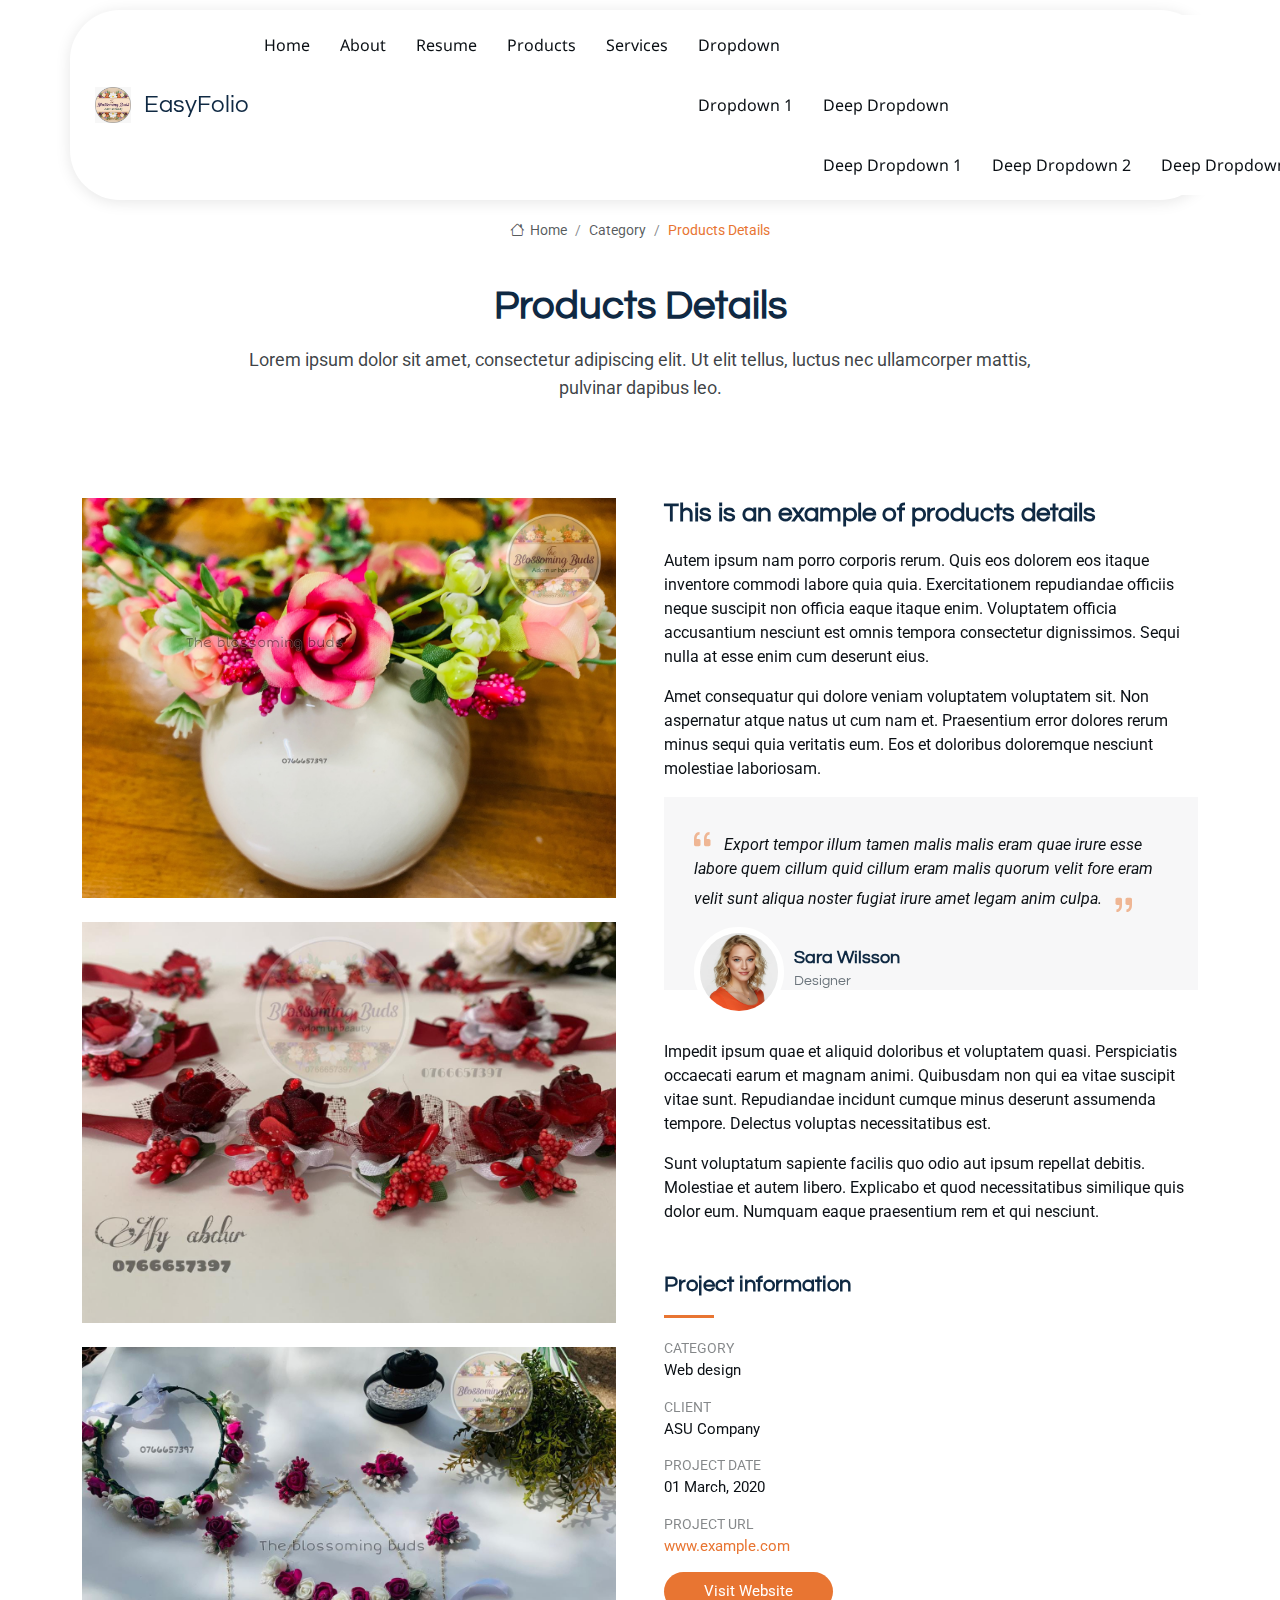
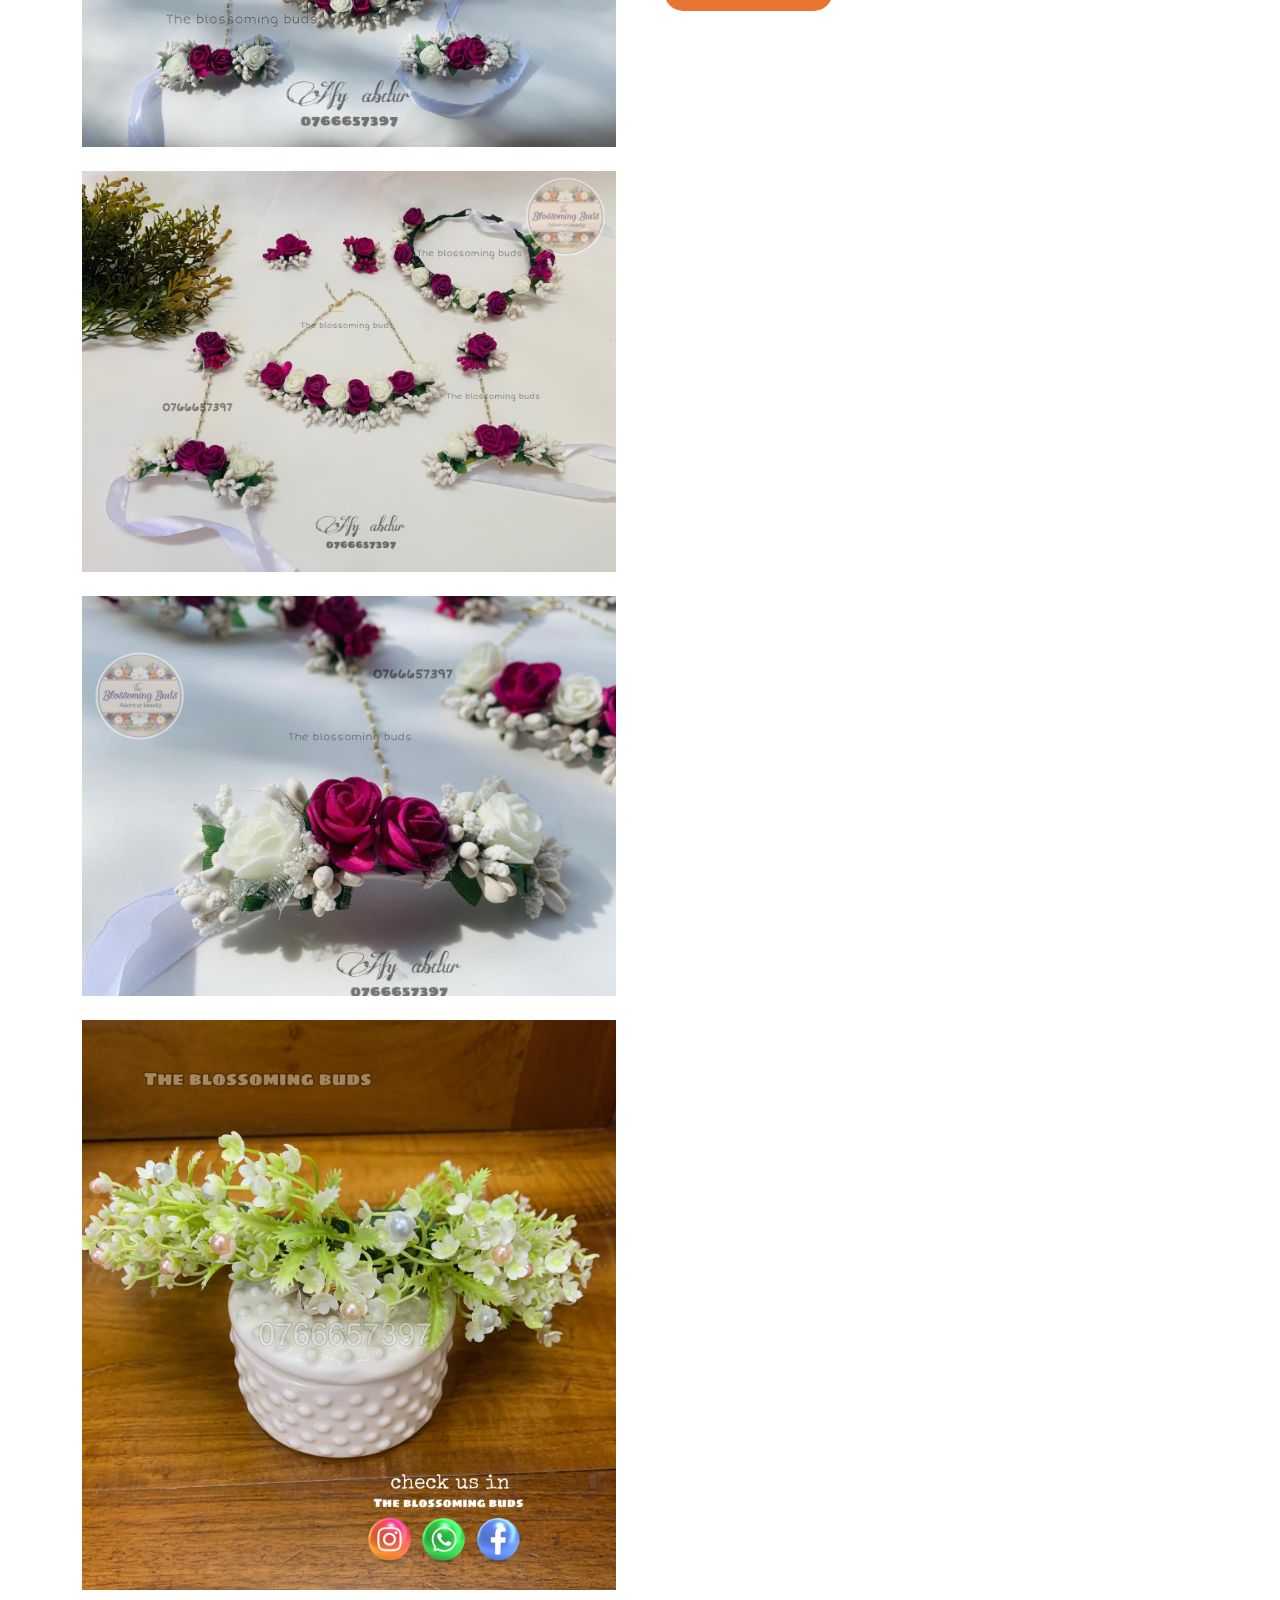
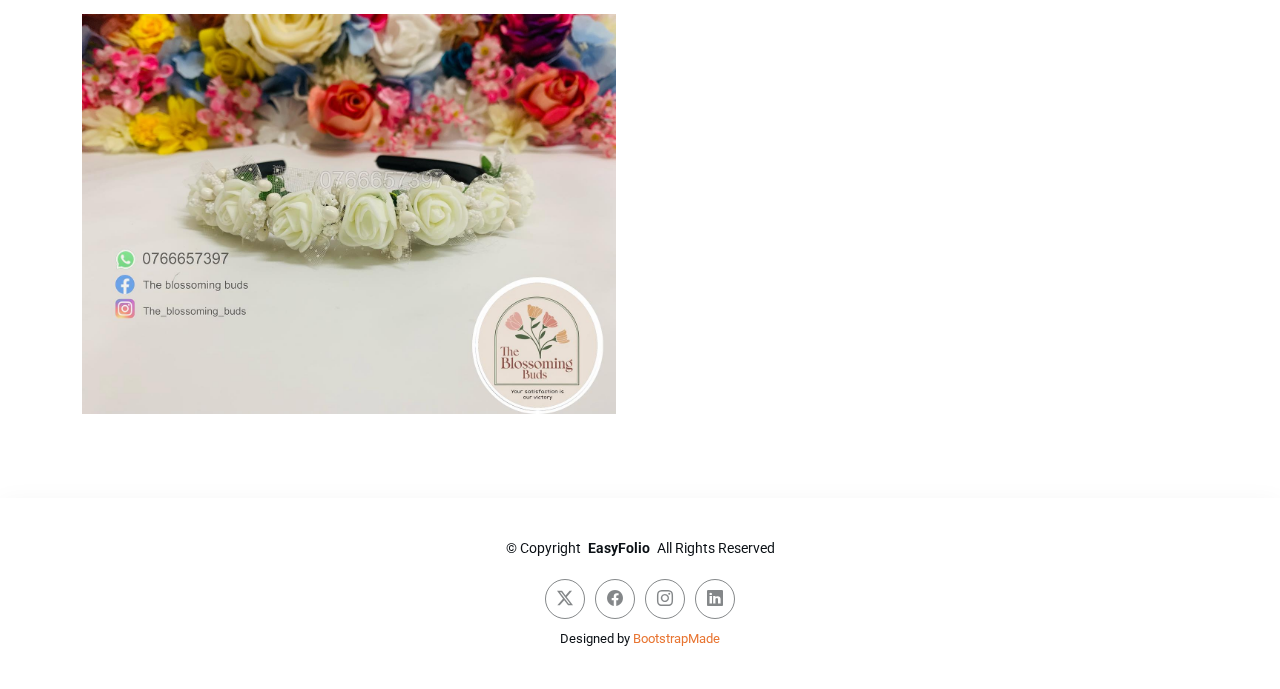
==== products-details.html @ 827fc90b "style updated" ====
<!DOCTYPE html>
<html lang="en">

<head>
  <meta charset="utf-8">
  <meta content="width=device-width, initial-scale=1.0" name="viewport">
  <title>The Blossoming Buds</title>
  <meta name="description" content="">
  <meta name="keywords" content="">

  <!-- Favicons -->
  <link href="assets/img/Icon.jpg" rel="icon">

  <!-- Fonts -->
  <link href="https://fonts.googleapis.com" rel="preconnect">
  <link href="https://fonts.gstatic.com" rel="preconnect" crossorigin>
  <link href="https://fonts.googleapis.com/css2?family=Roboto:ital,wght@0,100;0,300;0,400;0,500;0,700;0,900;1,100;1,300;1,400;1,500;1,700;1,900&family=Noto+Sans:ital,wght@0,100;0,200;0,300;0,400;0,500;0,600;0,700;0,800;0,900;1,100;1,200;1,300;1,400;1,500;1,600;1,700;1,800;1,900&family=Questrial:wght@400&display=swap" rel="stylesheet">

  <!-- Vendor CSS Files -->
  <link href="assets/vendor/bootstrap/css/bootstrap.min.css" rel="stylesheet">
  <link href="assets/vendor/bootstrap-icons/bootstrap-icons.css" rel="stylesheet">
  <link href="assets/vendor/aos/aos.css" rel="stylesheet">
  <link href="assets/vendor/glightbox/css/glightbox.min.css" rel="stylesheet">
  <link href="assets/vendor/swiper/swiper-bundle.min.css" rel="stylesheet">

  <!-- Main CSS File -->
  <link href="assets/css/main.css" rel="stylesheet">

</head>

<body class="products">

  <header id="header" class="header d-flex align-items-center sticky-top">
    <div class="header-container container-fluid container-xl position-relative d-flex align-items-center justify-content-between">

      <a href="index.html" class="logo d-flex align-items-center me-auto me-xl-0">
        <img src="assets/img/Icon.jpg" alt="">
        <h1 class="sitename">EasyFolio</h1>
      </a>

      <nav id="navmenu" class="navmenu">
        <ul>
          <li><a href="#hero">Home</a></li>
          <li><a href="#about">About</a></li>
          <li><a href="#resume">Resume</a></li>
          <li><a href="#products">Products</a></li>
          <li><a href="#services">Services</a></li>
          <li class="dropdown"><a href="#"><span>Dropdown</span> <i class="bi bi-chevron-down toggle-dropdown"></i></a>
            <ul>
              <li><a href="#">Dropdown 1</a></li>
              <li class="dropdown"><a href="#"><span>Deep Dropdown</span> <i class="bi bi-chevron-down toggle-dropdown"></i></a>
                <ul>
                  <li><a href="#">Deep Dropdown 1</a></li>
                  <li><a href="#">Deep Dropdown 2</a></li>
                  <li><a href="#">Deep Dropdown 3</a></li>
                  <li><a href="#">Deep Dropdown 4</a></li>
                  <li><a href="#">Deep Dropdown 5</a></li>
                </ul>
              </li>
              <li><a href="#">Dropdown 2</a></li>
              <li><a href="#">Dropdown 3</a></li>
              <li><a href="#">Dropdown 4</a></li>
            </ul>
          </li>
          <li><a href="#contact">Contact</a></li>
        </ul>
        <i class="mobile-nav-toggle d-xl-none bi bi-list"></i>
      </nav>

      <div class="header-social-links">
        <a href="#" class="twitter"><i class="bi bi-twitter-x"></i></a>
        <a href="#" class="facebook"><i class="bi bi-facebook"></i></a>
        <a href="#" class="instagram"><i class="bi bi-instagram"></i></a>
        <a href="#" class="linkedin"><i class="bi bi-linkedin"></i></a>
      </div>

    </div>
  </header>

  <main class="main">

    <!-- Page Title -->
    <div class="page-title">
      <div class="breadcrumbs">
        <nav aria-label="breadcrumb">
          <ol class="breadcrumb">
            <li class="breadcrumb-item"><a href="#"><i class="bi bi-house"></i> Home</a></li>
            <li class="breadcrumb-item"><a href="#">Category</a></li>
            <li class="breadcrumb-item active current">Products Details</li>
          </ol>
        </nav>
      </div>

      <div class="title-wrapper">
        <h1>Products Details</h1>
        <p>Lorem ipsum dolor sit amet, consectetur adipiscing elit. Ut elit tellus, luctus nec ullamcorper mattis, pulvinar dapibus leo.</p>
      </div>
    </div><!-- End Page Title -->

    <!-- products Details Section -->
    <section id="products-details" class="products-details section">

      <div class="container" data-aos="fade-up">

        <div class="row gy-4 g-lg-5">
          <div class="col-lg-6">
            <img src="assets/img/products/Floral-Crowns-02.jpg" class="img-fluid mb-4" alt="">
            <img src="assets/img/products/Floral-Jewellery-01.jpg" class="img-fluid mb-4" alt="">
            <img src="assets/img/products/Floral-Jewellery-02.jpg" class="img-fluid mb-4" alt="">
            <img src="assets/img/products/Floral-Jewellery-03.jpg" class="img-fluid mb-4" alt="">
            <img src="assets/img/products/Floral-Jewellery.jpg" class="img-fluid mb-4" alt="">
            <img src="assets/img/products/Flroal-Crown-01.jpg" class="img-fluid mb-4" alt="">
            <img src="assets/img/products/Hair-Band-01.jpg" class="img-fluid mb-4" alt="">
          </div>

          <div class="col-lg-6">

            <div class="position-sticky" style="top: 40px">
              <div class="products-description">
                <h2>This is an example of products details</h2>
                <p>
                  Autem ipsum nam porro corporis rerum. Quis eos dolorem eos itaque inventore commodi labore quia quia. Exercitationem repudiandae officiis neque suscipit non officia eaque itaque enim. Voluptatem officia accusantium nesciunt est omnis tempora consectetur dignissimos. Sequi nulla at esse enim cum deserunt eius.
                </p>
                <p>
                  Amet consequatur qui dolore veniam voluptatem voluptatem sit. Non aspernatur atque natus ut cum nam et. Praesentium error dolores rerum minus sequi quia veritatis eum. Eos et doloribus doloremque nesciunt molestiae laboriosam.
                </p>

                <div class="testimonial-item">
                  <p>
                    <i class="bi bi-quote quote-icon-left"></i>
                    <span>Export tempor illum tamen malis malis eram quae irure esse labore quem cillum quid cillum eram malis quorum velit fore eram velit sunt aliqua noster fugiat irure amet legam anim culpa.</span>
                    <i class="bi bi-quote quote-icon-right"></i>
                  </p>
                  <div>
                    <img src="assets/img/person/person-f-5.webp" class="testimonial-img" alt="">
                    <h3>Sara Wilsson</h3>
                    <h4>Designer</h4>
                  </div>
                </div>

                <p>
                  Impedit ipsum quae et aliquid doloribus et voluptatem quasi. Perspiciatis occaecati earum et magnam animi. Quibusdam non qui ea vitae suscipit vitae sunt. Repudiandae incidunt cumque minus deserunt assumenda tempore. Delectus voluptas necessitatibus est.
                </p>

                <p>
                  Sunt voluptatum sapiente facilis quo odio aut ipsum repellat debitis. Molestiae et autem libero. Explicabo et quod necessitatibus similique quis dolor eum. Numquam eaque praesentium rem et qui nesciunt.
                </p>

              </div>

              <div class="products-info mt-5">
                <h3>Project information</h3>
                <ul>
                  <li><strong>Category</strong> Web design</li>
                  <li><strong>Client</strong> ASU Company</li>
                  <li><strong>Project date</strong> 01 March, 2020</li>
                  <li><strong>Project URL</strong> <a href="#">www.example.com</a></li>
                  <li><a href="#" class="btn-visit align-self-start">Visit Website</a></li>
                </ul>
              </div>
            </div>

          </div>
        </div>

      </div>

    </section><!-- /products Details Section -->

  </main>

  <footer id="footer" class="footer">

    <div class="container">
      <div class="copyright text-center ">
        <p>© <span>Copyright</span> <strong class="px-1 sitename">EasyFolio</strong> <span>All Rights Reserved</span></p>
      </div>
      <div class="social-links d-flex justify-content-center">
        <a href=""><i class="bi bi-twitter-x"></i></a>
        <a href=""><i class="bi bi-facebook"></i></a>
        <a href=""><i class="bi bi-instagram"></i></a>
        <a href=""><i class="bi bi-linkedin"></i></a>
      </div>
      <div class="credits">
        <!-- All the links in the footer should remain intact. -->
        <!-- You can delete the links only if you've purchased the pro version. -->
        <!-- Licensing information: https://bootstrapmade.com/license/ -->
        <!-- Purchase the pro version with working PHP/AJAX contact form: [buy-url] -->
        Designed by <a href="https://bootstrapmade.com/">BootstrapMade</a>
      </div>
    </div>

  </footer>

  <!-- Scroll Top -->
  <a href="#" id="scroll-top" class="scroll-top d-flex align-items-center justify-content-center"><i class="bi bi-arrow-up-short"></i></a>

  <!-- Vendor JS Files -->
  <script src="assets/vendor/bootstrap/js/bootstrap.bundle.min.js"></script>
  <script src="assets/vendor/php-email-form/validate.js"></script>
  <script src="assets/vendor/aos/aos.js"></script>
  <script src="assets/vendor/waypoints/noframework.waypoints.js"></script>
  <script src="assets/vendor/glightbox/js/glightbox.min.js"></script>
  <script src="assets/vendor/imagesloaded/imagesloaded.pkgd.min.js"></script>
  <script src="assets/vendor/isotope-layout/isotope.pkgd.min.js"></script>
  <script src="assets/vendor/swiper/swiper-bundle.min.js"></script>

  <!-- Main JS File -->
  <script src="assets/js/main.js"></script>

</body>

</html>
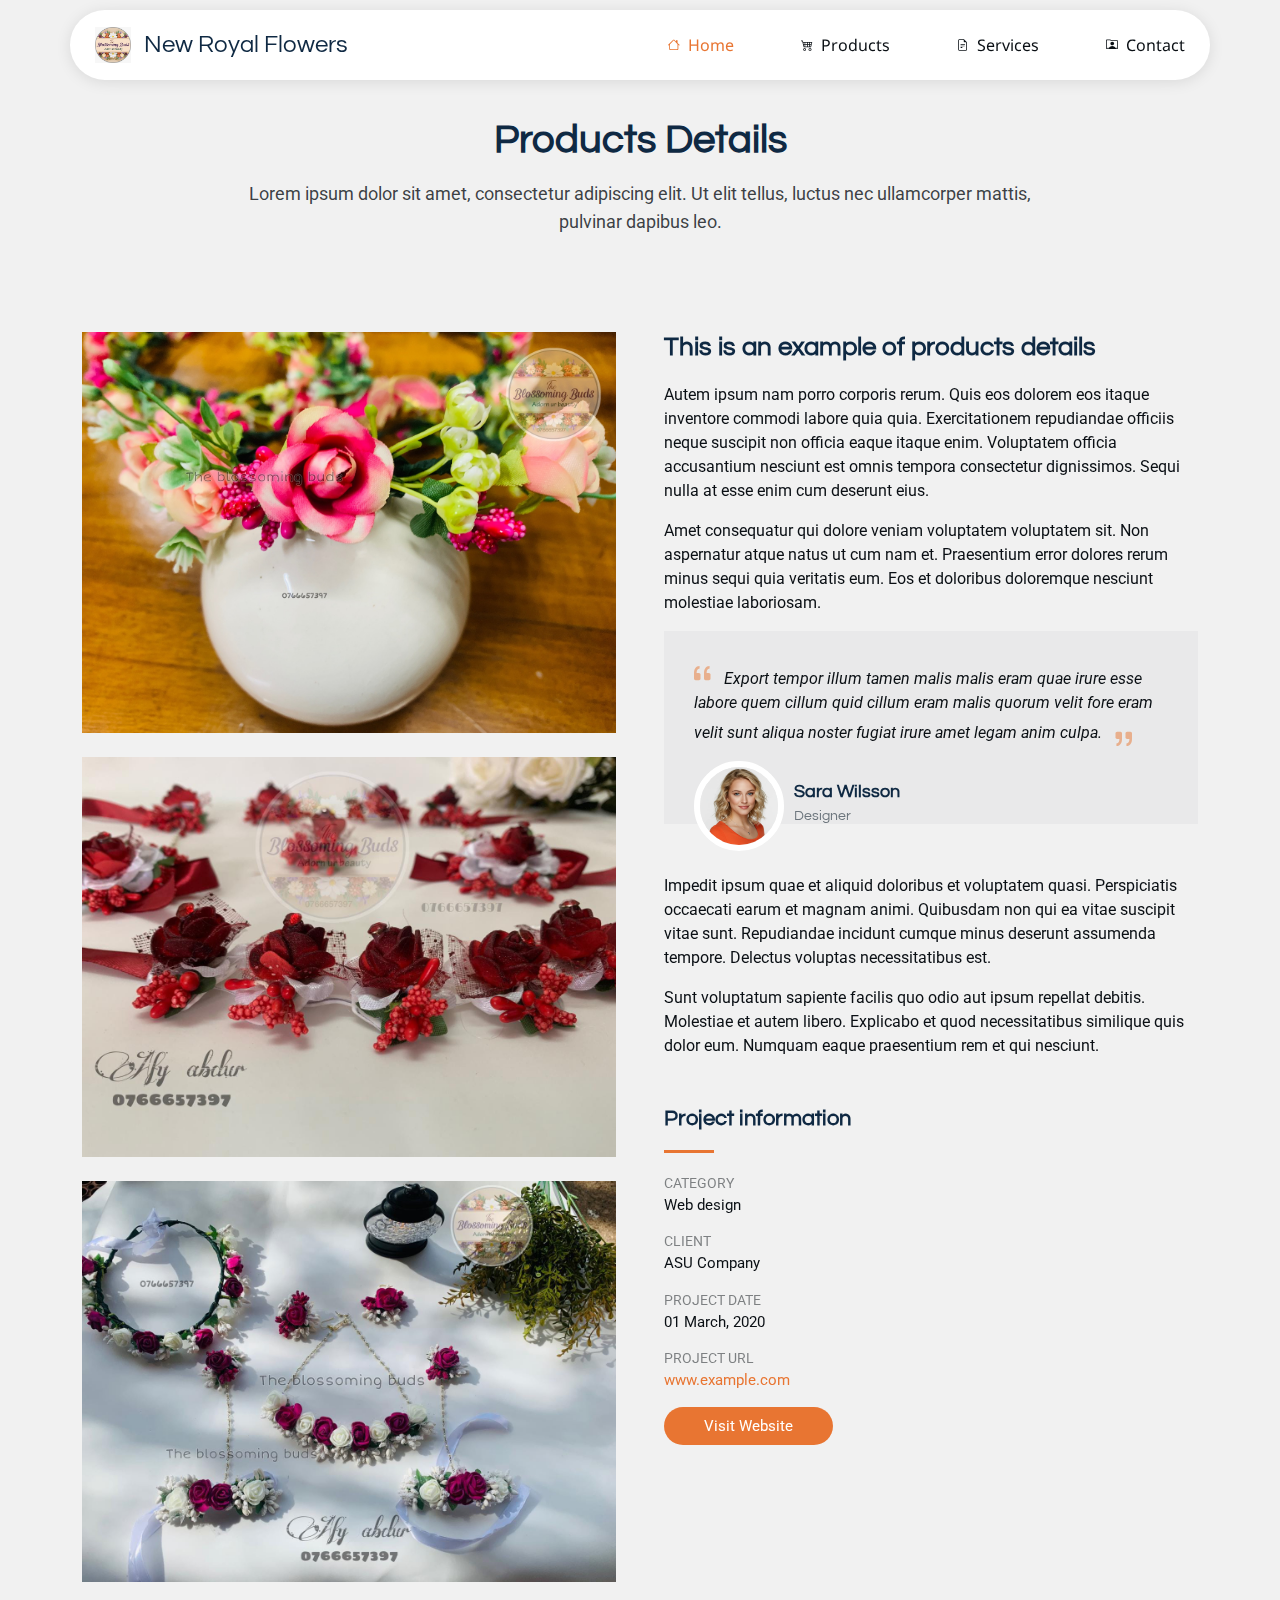
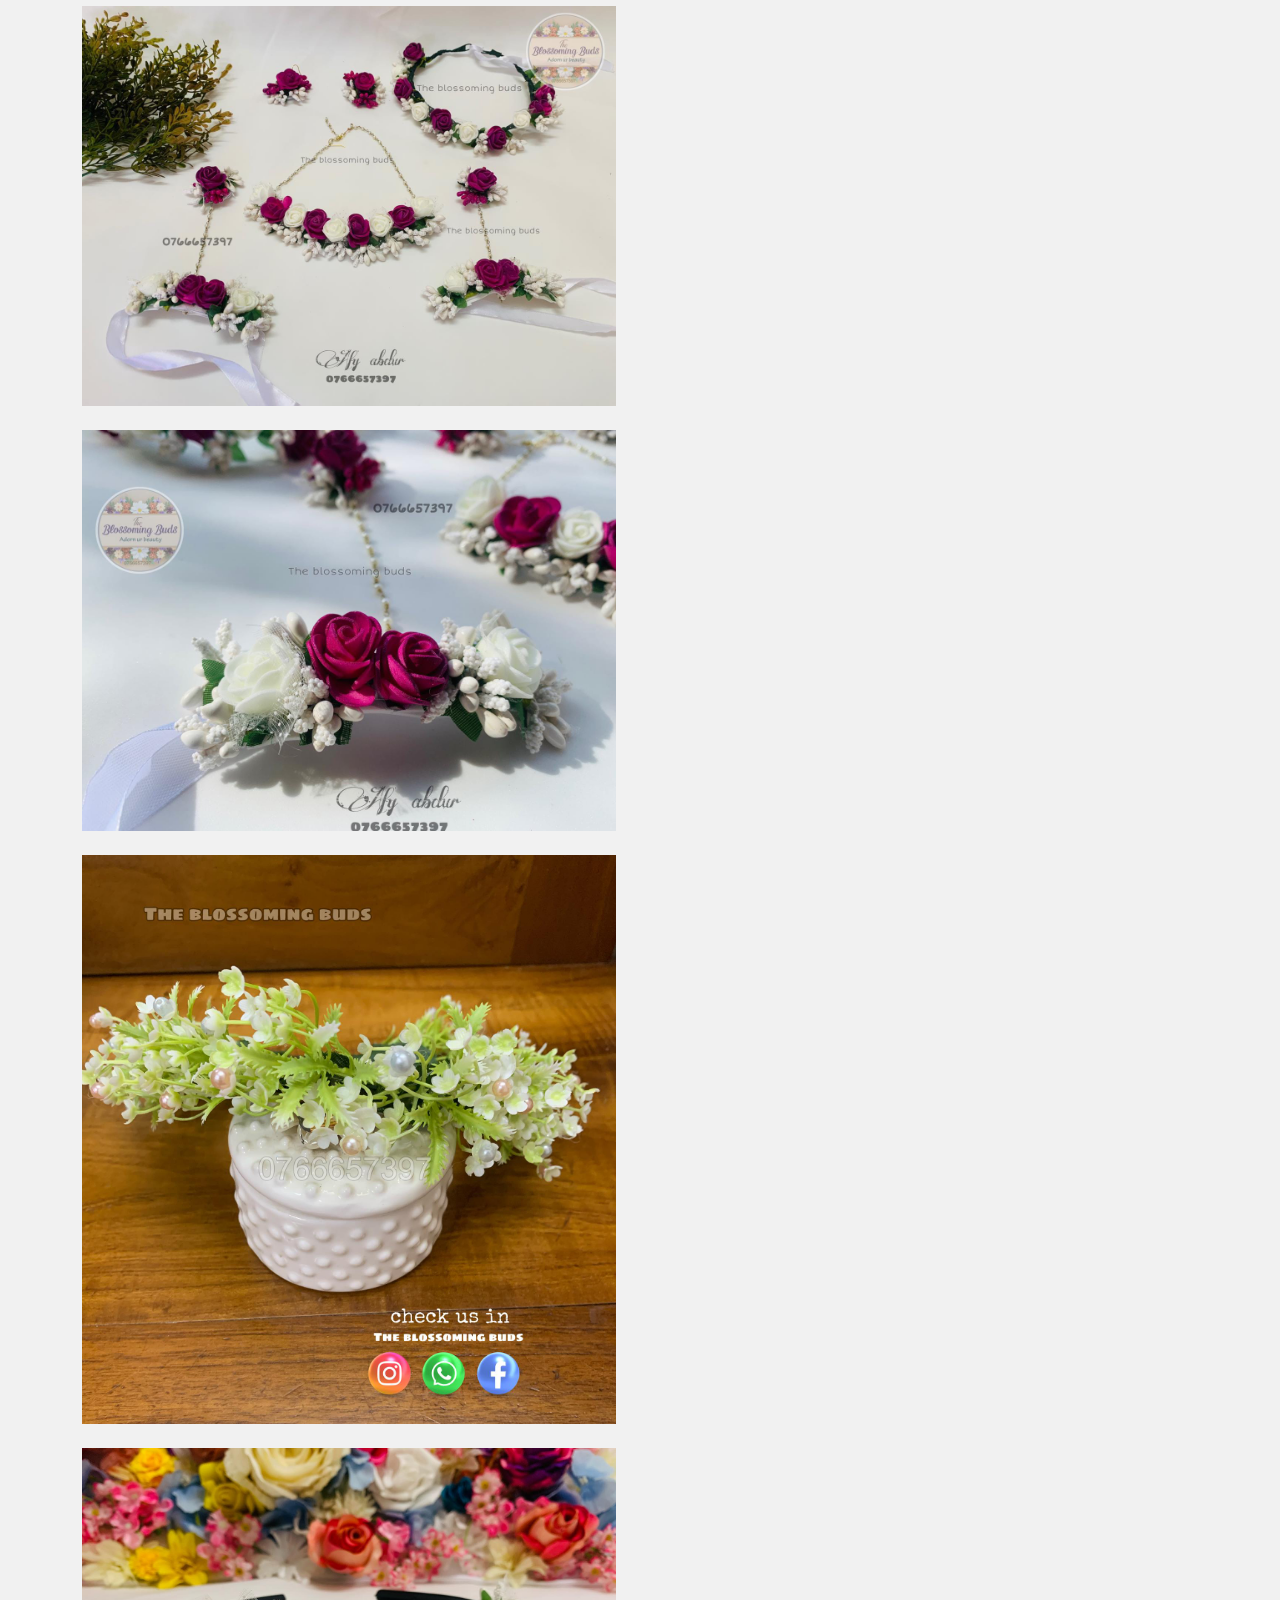
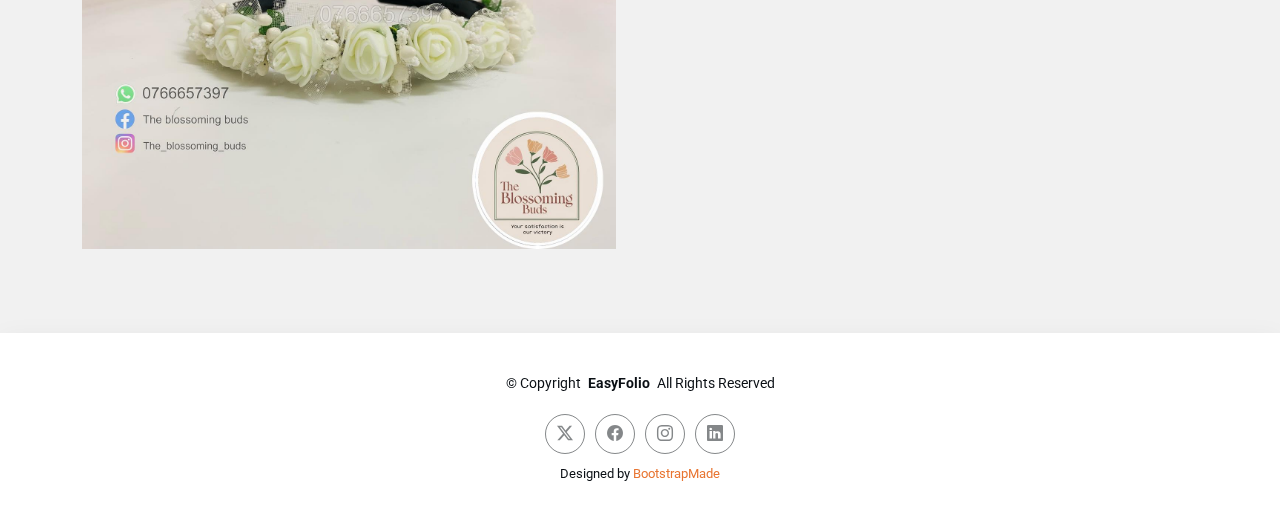
==== commit 7b7df41c: "edit image" ====
--- a/products-details.html
+++ b/products-details.html
@@ -35,44 +35,17 @@
 
       <a href="index.html" class="logo d-flex align-items-center me-auto me-xl-0">
         <img src="assets/img/Icon.jpg" alt="">
-        <h1 class="sitename">EasyFolio</h1>
+        <h1 class="sitename">New Royal Flowers</h1>
       </a>
 
       <nav id="navmenu" class="navmenu">
         <ul>
-          <li><a href="#hero">Home</a></li>
-          <li><a href="#about">About</a></li>
-          <li><a href="#resume">Resume</a></li>
-          <li><a href="#products">Products</a></li>
-          <li><a href="#services">Services</a></li>
-          <li class="dropdown"><a href="#"><span>Dropdown</span> <i class="bi bi-chevron-down toggle-dropdown"></i></a>
-            <ul>
-              <li><a href="#">Dropdown 1</a></li>
-              <li class="dropdown"><a href="#"><span>Deep Dropdown</span> <i class="bi bi-chevron-down toggle-dropdown"></i></a>
-                <ul>
-                  <li><a href="#">Deep Dropdown 1</a></li>
-                  <li><a href="#">Deep Dropdown 2</a></li>
-                  <li><a href="#">Deep Dropdown 3</a></li>
-                  <li><a href="#">Deep Dropdown 4</a></li>
-                  <li><a href="#">Deep Dropdown 5</a></li>
-                </ul>
-              </li>
-              <li><a href="#">Dropdown 2</a></li>
-              <li><a href="#">Dropdown 3</a></li>
-              <li><a href="#">Dropdown 4</a></li>
-            </ul>
-          </li>
-          <li><a href="#contact">Contact</a></li>
+          <li><a href="index.html" class="active"><i class="bi bi-house navicon"></i><span class="nav-text">Home</span></a></li>
+          <li><a href="#products"><i class="bi bi-cart4 navicon"></i><span class="nav-text">Products</span></a></li>
+          <li><a href="#services"><i class="bi bi-file-earmark-text navicon"></i><span class="nav-text">Services</span></a></li>
+          <li><a href="#contact"><i class="bi bi-person-rolodex navicon"></i><span class="nav-text">Contact</span></a></li>
         </ul>
-        <i class="mobile-nav-toggle d-xl-none bi bi-list"></i>
       </nav>
-
-      <div class="header-social-links">
-        <a href="#" class="twitter"><i class="bi bi-twitter-x"></i></a>
-        <a href="#" class="facebook"><i class="bi bi-facebook"></i></a>
-        <a href="#" class="instagram"><i class="bi bi-instagram"></i></a>
-        <a href="#" class="linkedin"><i class="bi bi-linkedin"></i></a>
-      </div>
 
     </div>
   </header>
@@ -81,7 +54,7 @@
 
     <!-- Page Title -->
     <div class="page-title">
-      <div class="breadcrumbs">
+      <!-- <div class="breadcrumbs">
         <nav aria-label="breadcrumb">
           <ol class="breadcrumb">
             <li class="breadcrumb-item"><a href="#"><i class="bi bi-house"></i> Home</a></li>
@@ -89,7 +62,7 @@
             <li class="breadcrumb-item active current">Products Details</li>
           </ol>
         </nav>
-      </div>
+      </div> -->
 
       <div class="title-wrapper">
         <h1>Products Details</h1>
--- a/assets/css/main.css
+++ b/assets/css/main.css
@@ -12,29 +12,41 @@
 --------------------------------------------------------------*/
 /* Fonts */
 :root {
-  --default-font: "Roboto",  system-ui, -apple-system, "Segoe UI", Roboto, "Helvetica Neue", Arial, "Noto Sans", "Liberation Sans", sans-serif, "Apple Color Emoji", "Segoe UI Emoji", "Segoe UI Symbol", "Noto Color Emoji";
-  --heading-font: "Questrial",  sans-serif;
-  --nav-font: "Noto Sans",  sans-serif;
+  --default-font: "Roboto", system-ui, -apple-system, "Segoe UI", Roboto, "Helvetica Neue", Arial, "Noto Sans", "Liberation Sans", sans-serif, "Apple Color Emoji", "Segoe UI Emoji", "Segoe UI Symbol", "Noto Color Emoji";
+  --heading-font: "Questrial", sans-serif;
+  --nav-font: "Noto Sans", sans-serif;
 }
 
 /* Global Colors - The following color variables are used throughout the website. Updating them here will change the color scheme of the entire website */
-:root { 
-  --background-color: #ffffff; /* Background color for the entire website, including individual sections */
-  --default-color: #0a0f14; /* Default color used for the majority of the text content across the entire website */
-  --heading-color: #0f2943; /* Color for headings, subheadings and title throughout the website */
-  --accent-color: #e87532; /* Accent color that represents your brand on the website. It's used for buttons, links, and other elements that need to stand out */
-  --surface-color: #ffffff; /* The surface color is used as a background of boxed elements within sections, such as cards, icon boxes, or other elements that require a visual separation from the global background. */
-  --contrast-color: #ffffff; /* Contrast color for text, ensuring readability against backgrounds of accent, heading, or default colors. */
+:root {
+  --background-color: #ffffff;
+  /* Background color for the entire website, including individual sections */
+  --default-color: #0a0f14;
+  /* Default color used for the majority of the text content across the entire website */
+  --heading-color: #0f2943;
+  /* Color for headings, subheadings and title throughout the website */
+  --accent-color: #e87532;
+  /* Accent color that represents your brand on the website. It's used for buttons, links, and other elements that need to stand out */
+  --surface-color: #ffffff;
+  /* The surface color is used as a background of boxed elements within sections, such as cards, icon boxes, or other elements that require a visual separation from the global background. */
+  --contrast-color: #ffffff;
+  /* Contrast color for text, ensuring readability against backgrounds of accent, heading, or default colors. */
 }
 
 /* Nav Menu Colors - The following color variables are used specifically for the navigation menu. They are separate from the global colors to allow for more customization options */
 :root {
-  --nav-color: #0a0f14;  /* The default color of the main navmenu links */
-  --nav-hover-color: #e87532; /* Applied to main navmenu links when they are hovered over or active */
-  --nav-mobile-background-color: #ffffff; /* Used as the background color for mobile navigation menu */
-  --nav-dropdown-background-color: #ffffff; /* Used as the background color for dropdown items that appear when hovering over primary navigation items */
-  --nav-dropdown-color: #0a0f14; /* Used for navigation links of the dropdown items in the navigation menu. */
-  --nav-dropdown-hover-color: #e87532; /* Similar to --nav-hover-color, this color is applied to dropdown navigation links when they are hovered over. */
+  --nav-color: #0a0f14;
+  /* The default color of the main navmenu links */
+  --nav-hover-color: #e87532;
+  /* Applied to main navmenu links when they are hovered over or active */
+  --nav-mobile-background-color: #ffffff;
+  /* Used as the background color for mobile navigation menu */
+  --nav-dropdown-background-color: #ffffff;
+  /* Used as the background color for dropdown items that appear when hovering over primary navigation items */
+  --nav-dropdown-color: #0a0f14;
+  /* Used for navigation links of the dropdown items in the navigation menu. */
+  --nav-dropdown-hover-color: #e87532;
+  /* Similar to --nav-hover-color, this color is applied to dropdown navigation links when they are hovered over. */
 }
 
 /* Color Presets - These classes override global colors when applied to any section or element, providing reuse of the sam color scheme. */
@@ -62,7 +74,7 @@
 --------------------------------------------------------------*/
 body {
   color: var(--default-color);
-  background-color: var(--background-color);
+  background-color: #f1f1f1;
   font-family: var(--default-font);
 }
 
@@ -150,7 +162,7 @@
 }
 
 .header .header-container {
-  background: var(--surface-color);
+  background: #fff;
   border-radius: 50px;
   padding: 5px 25px;
   margin-top: 10px;
@@ -175,7 +187,7 @@
 }
 
 .header .navmenu {
-  background-color: var(--surface-color);
+  background-color: #fff;
   border-radius: 50px;
 }
 
@@ -197,6 +209,10 @@
 
   .header .navmenu {
     order: 3;
+  }
+
+  .header .header-container a h1 {
+    font-size: medium;
   }
 }
 
@@ -256,7 +272,7 @@
 
 /* Navmenu - Mobile */
 @media (max-width: 1199px) {
-  .mobile-nav-toggle {
+  /* .mobile-nav-toggle {
     color: var(--nav-color);
     font-size: 28px;
     line-height: 0;
@@ -378,8 +394,257 @@
 
   .mobile-nav-active .navmenu>ul {
     display: block;
-  }
-}
+    }
+     */
+  /*--------------------------------------------------------------*/
+
+  .navmenu ul {
+    list-style: none;
+    padding: 0 0 20px;
+    margin: 0;
+  }
+
+  .navmenu a,
+  .navmenu a:focus {
+    color: var(--nav-color);
+    padding: 15px 10px;
+    font-family: var(--nav-font);
+    font-size: 16px;
+    font-weight: 400;
+    display: flex;
+    align-items: center;
+    white-space: nowrap;
+    transition: 0.3s;
+    width: 100%;
+  }
+
+  .navmenu a .navicon,
+  .navmenu a:focus .navicon {
+    font-size: 20px;
+    margin-right: 10px;
+  }
+
+  .navmenu a .toggle-dropdown,
+  .navmenu a:focus .toggle-dropdown {
+    font-size: 12px;
+    line-height: 0;
+    margin-left: auto;
+    width: 30px;
+    height: 30px;
+    display: flex;
+    align-items: center;
+    justify-content: center;
+    border-radius: 50%;
+    transition: 0.3s;
+    flex-shrink: 0;
+    background-color: rgba(255, 255, 255, 0.1);
+  }
+
+  .navmenu a .toggle-dropdown:hover,
+  .navmenu a:focus .toggle-dropdown:hover {
+    background-color: var(--accent-color);
+    color: var(--contrast-color);
+  }
+
+  .navmenu .active,
+  .navmenu .active:focus,
+  .navmenu a:hover {
+    color: var(--nav-hover-color);
+  }
+
+  .navmenu .active .toggle-dropdown,
+  .navmenu .active:focus .toggle-dropdown {
+    background-color: var(--accent-color);
+    color: var(--contrast-color);
+    transform: rotate(180deg);
+  }
+
+  .navmenu .dropdown {
+    display: block;
+  }
+
+  .navmenu .dropdown a,
+  .navmenu .dropdown a:focus {
+    color: var(--nav-dropdown-color);
+  }
+
+  /* Smooth dropdown fade-in animation */
+  @keyframes dropdownFade {
+    0% {
+      opacity: 0;
+      transform: translateY(-10px);
+    }
+
+    100% {
+      opacity: 1;
+      transform: translateY(0);
+    }
+  }
+
+  .navmenu .dropdown ul {
+    position: absolute;
+    display: none;
+    z-index: 99;
+    padding: 8px 12px;
+    margin-top: 5px;
+    background: linear-gradient(135deg, #040b14, #081525, #002137, #00253e);
+    border: 1px solid rgba(255, 255, 255, 0.1);
+    box-shadow: 0 4px 10px rgba(0, 0, 0, 0.2);
+    border-radius: 6px;
+    opacity: 0;
+    transform: translateY(-10px);
+    transition: opacity 0.5s ease-in-out, transform 0.5s ease-in-out;
+  }
+
+  /* Show dropdown on hover with animation */
+  .navmenu .dropdown:hover ul {
+    display: block;
+    animation: dropdownFade 0.5s ease-in-out forwards;
+  }
+
+  .navmenu .dropdown ul ul {
+    background-color: rgba(33, 37, 41, 0.1);
+  }
+
+  .navmenu .dropdown>.dropdown-active {
+    display: block;
+    background-color: rgba(33, 37, 41, 0.03);
+  }
+
+}
+
+@media (max-width: 767.98px) {
+  .header {
+    text-align: center;
+  }
+
+  .header-container {
+    flex-direction: column !important;
+    align-items: center;
+    justify-content: center;
+    text-align: center;
+    margin-left: 0;
+  }
+
+  .logo {
+    display: flex;
+    flex-direction: row !important;
+    align-items: center;
+    justify-content: center;
+    width: 100%;
+  }
+
+  .logo img {
+    max-width: 80px;
+  }
+
+  .sitename {
+    font-size: 1.2rem;
+    margin-top: 0.5rem;
+  }
+
+  .navmenu {
+    width: 100%;
+    display: flex;
+    justify-content: center;
+  }
+
+  .navmenu ul {
+    display: flex;
+    flex-direction: row;
+    justify-content: center;
+    align-items: center;
+    width: 100%;
+    padding: 0;
+    margin: 0;
+    gap: 1rem;
+  }
+
+  .navmenu li {
+    display: flex;
+    flex-direction: column;
+    align-items: center;
+    justify-content: center;
+  }
+
+  .navmenu a {
+    display: flex;
+    flex-direction: column;
+    align-items: center;
+    text-align: center;
+    padding: 0;
+  }
+
+  .nav-text {
+    font-size: 0.7rem;
+    margin-top: 0.3rem;
+  }
+
+  .navicon {
+    font-size: 1.5rem;
+  }
+}
+
+
+
+/* Desktop styles */
+@media (min-width: 768px) {
+  .navmenu ul {
+    gap: 2rem;
+  }
+
+  .navicon {
+    margin-right: 0.5rem;
+  }
+}
+
+/*--------------------------------------------------------------
+
+ .header .header-toggle {
+    color: var(--contrast-color);
+    background-color: var(--accent-color);
+    font-size: 22px;
+    display: flex;
+    align-items: center;
+    justify-content: center;
+    width: 40px;
+    height: 40px;
+    border-radius: 50%;
+    cursor: pointer;
+    position: fixed;
+    top: 15px;
+    right: 15px;
+    z-index: 9999;
+    transition: background-color 0.3s;
+  }
+  
+  .header .header-toggle:hover {
+    color: var(--contrast-color);
+    background-color: rgba(255, 255, 255, 0.2);
+  }
+  
+  .mobile-nav-toggle {
+    display: none;
+  }
+  
+  @media (min-width: 1200px) {
+    .header ~ #footer,
+    .header ~ main {
+      margin-left: 300px;
+    }
+  }
+  
+  @media (max-width: 1199px) {
+    .header {
+      left: -100%;
+    }
+  }
+  
+  .header.header-show {
+    left: 0;
+  }
+
+/*--------------------------------------------------------------*/
 
 /*--------------------------------------------------------------
 # Global Footer
@@ -558,7 +823,7 @@
 section,
 .section {
   color: var(--default-color);
-  background-color: var(--background-color);
+  background-color: #f1f1f1;
   padding: 60px 0;
   scroll-margin-top: 90px;
   overflow: clip;
@@ -733,9 +998,11 @@
   0% {
     transform: translateY(0);
   }
+
   50% {
     transform: translateY(-40px);
   }
+
   100% {
     transform: translateY(0);
   }
@@ -838,7 +1105,7 @@
   cursor: pointer;
   border-radius: 30px;
   background-color: color-mix(in srgb, var(--surface-color), transparent 50%);
-  color: var(--default-color);
+  color: var(--heading-color);
   transition: all 0.3s ease-in-out;
 }
 
@@ -913,7 +1180,7 @@
 .products .products-card .products-overlay .products-actions a {
   width: 45px;
   height: 45px;
-  background-color: var(--surface-color);
+  background-color: #f1f1f1;
   border-radius: 50%;
   display: flex;
   align-items: center;
@@ -925,11 +1192,12 @@
 
 .products .products-card .products-overlay .products-actions a:hover {
   background-color: var(--accent-color);
-  color: var(--contrast-color);
+  color: #f1f1f1;
   transform: scale(1.1);
 }
 
 .products .products-card .products-content {
+  background-color: #FBFBFB;
   padding: 25px;
 }
 
